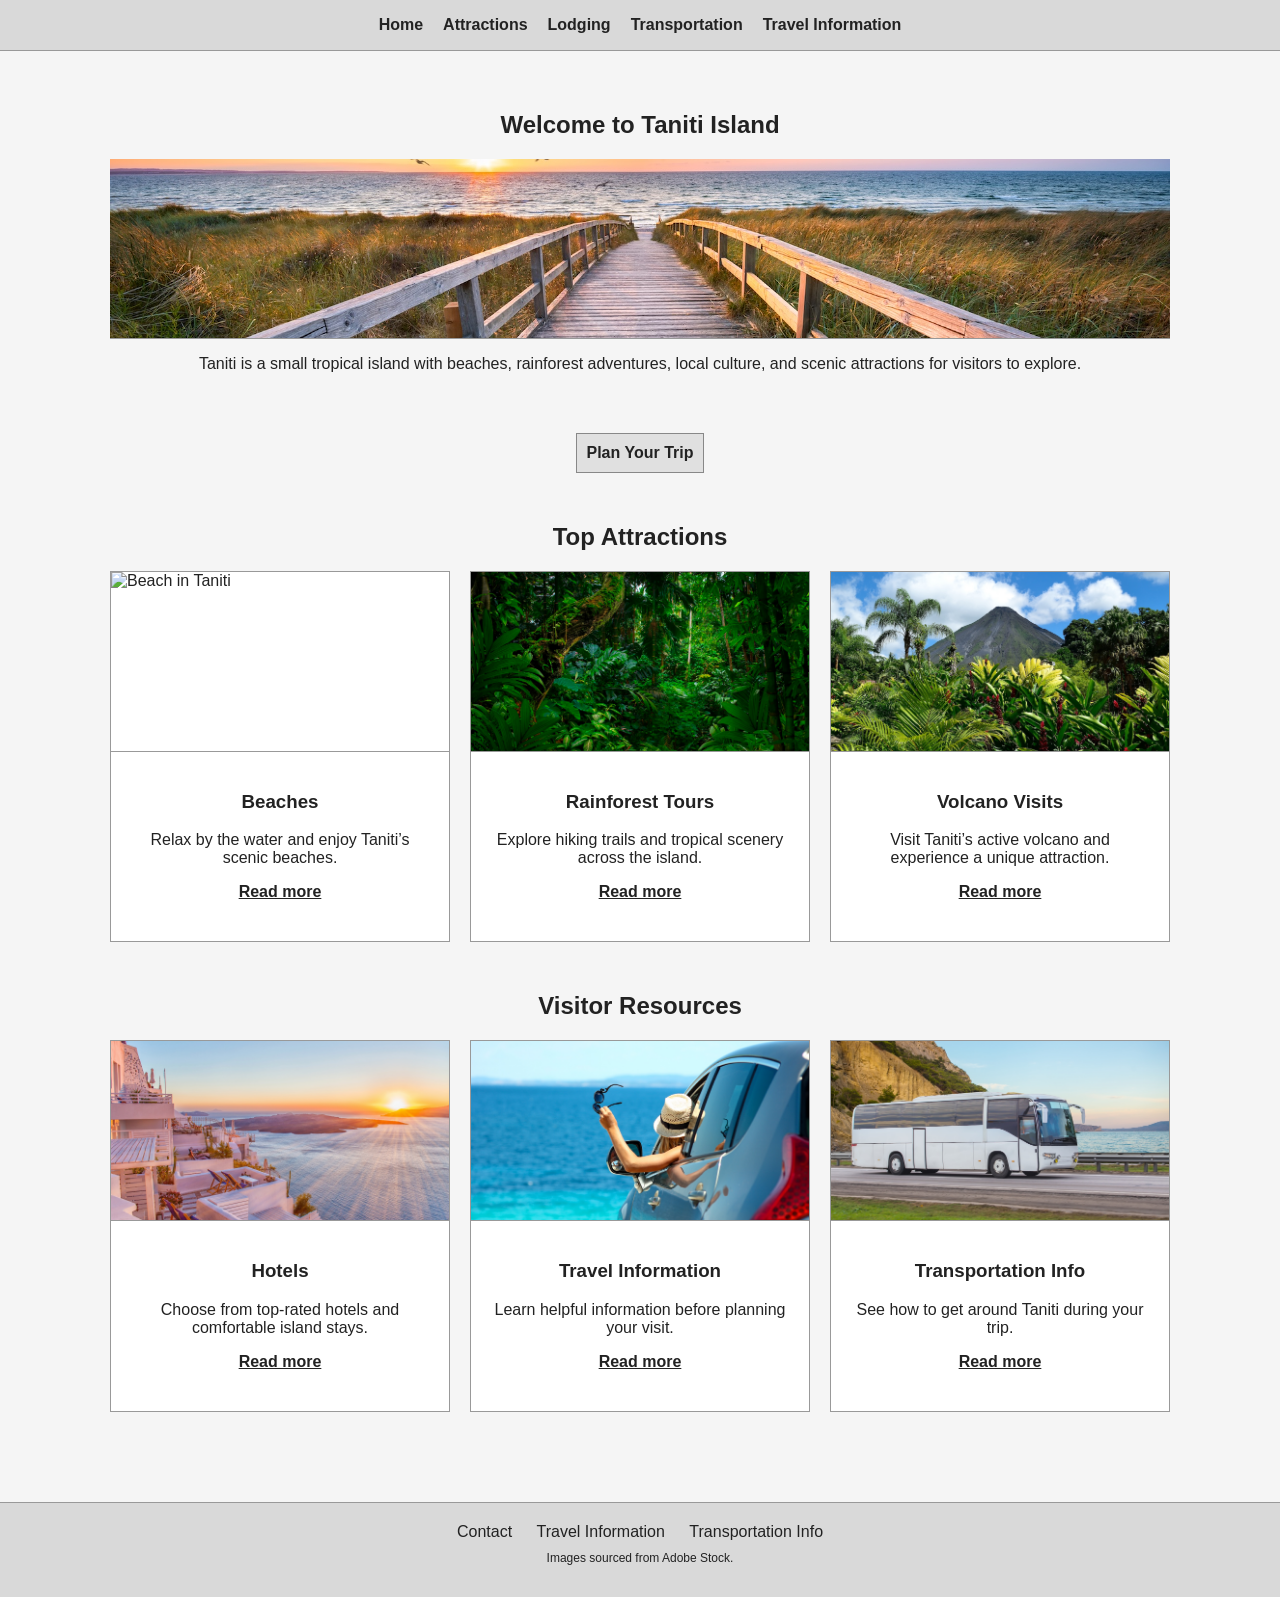
==== index.html @ 8e29806a "Add files via upload Initial Tahiti prototype commit" ====
<!DOCTYPE html>
<html lang="en">

<head>
    <meta charset="UTF-8" />
    <meta name="viewport" content="width=device-width, initial-scale=1.0" />
    <title>Taniti Tourism - Home</title>
    <link rel="stylesheet" href="styles.css" />
</head>

<body>
    <header>
        <nav>
            <a href="index.html">Home</a>
            <a href="attractions.html">Attractions</a>
            <a href="lodging.html">Lodging</a>
            <a href="transportation.html">Transportation</a>
            <a href="travel-information.html">Travel Information</a>
        </nav>
    </header>

    <main>
        <section class="hero">
            <div class="hero-text">
                <h1>Welcome to Taniti Island</h1>
                <img class="card-image" src="images/Hero.jpeg" alt="Beach in Taniti">
                <p>
                    Taniti is a small tropical island with beaches, rainforest adventures,
                    local culture, and scenic attractions for visitors to explore.
                </p>
                <a class="button" href="lodging.html">Plan Your Trip</a>
            </div>
        </section>

        <section>
            <h2>Top Attractions</h2>
            <div class="card-grid">
                <div class="card">
                    <img class="card-image" src="images/Beach.jpeg" alt="Beach in Taniti">
                    <div class="card-content">
                        <h3>Beaches</h3>
                        <p>Relax by the water and enjoy Taniti’s scenic beaches.</p>
                        <a href="attractions.html">Read more</a>
                    </div>
                </div>

                <div class="card">
                    <img class="card-image" src="images/RainForest.jpeg" alt="Beach in Taniti">
                    <div class="card-content">
                        <h3>Rainforest Tours</h3>
                        <p>Explore hiking trails and tropical scenery across the island.</p>
                        <a href="attractions.html">Read more</a>
                    </div>
                </div>

                <div class="card">
                    <img class="card-image" src="images/Volcano.jpeg" alt="Beach in Taniti">
                    <div class="card-content">
                        <h3>Volcano Visits</h3>
                        <p>Visit Taniti’s active volcano and experience a unique attraction.</p>
                        <a href="attractions.html">Read more</a>
                    </div>
                </div>
            </div>
        </section>

        <section>
            <h2>Visitor Resources</h2>
            <div class="card-grid">
                <div class="card">
                    <img class="card-image" src="images/Hoetl.jpeg" alt="Beach in Taniti">
                    <div class="card-content">
                        <h3>Hotels</h3>
                        <p>Choose from top-rated hotels and comfortable island stays.</p>
                        <a href="lodging.html">Read more</a>
                    </div>
                </div>

                <div class="card">
                    <img class="card-image" src="images/RentalCar.jpeg" alt="Beach in Taniti">
                    <div class="card-content">
                        <h3>Travel Information</h3>
                        <p>Learn helpful information before planning your visit.</p>
                        <a href="travel-information.html">Read more</a>
                    </div>
                </div>

                <div class="card">
                    <img class="card-image" src="images/Bus.jpeg" alt="Beach in Taniti">
                    <div class="card-content">
                        <h3>Transportation Info</h3>
                        <p>See how to get around Taniti during your trip.</p>
                        <a href="transportation.html">Read more</a>
                    </div>
                </div>
            </div>
        </section>
    </main>

    <footer>
        <a href="travel-information.html">Contact</a>
        <a href="travel-information.html">Travel Information</a>
        <a href="transportation.html">Transportation Info</a>
        <p style="font-size: 12px; margin-top: 10px;">Images sourced from Adobe Stock.</p>
    </footer>
</body>

</html>
---- styles.css ----
* {
    box-sizing: border-box;
}

body {
    margin: 0;
    font-family: Arial, sans-serif;
    background: #f5f5f5;
    color: #222;
    min-height: 100vh;
    display: flex;
    flex-direction: column;
}

header {
    background: #d9d9d9;
    border-bottom: 1px solid #999;
    padding: 16px 24px;
}

.attractions-list {
    max-width: 400px;
    margin: 20px auto 40px auto;
    text-align: left;
    padding-left: 20px;
}

p {
    text-align: center;
}

h3 {
    text-align: center;
}

nav {
    display: flex;
    gap: 20px;
    flex-wrap: wrap;
    align-items: center;
    justify-content: center;
}


nav a {
    text-decoration: none;
    color: #222;
    font-weight: bold;
}

nav a:hover {
    text-decoration: underline;
}

main {
    max-width: 1100px;
    margin: 0 auto;
    padding: 40px 20px;
    flex: 1;
    width: 100%;
}

.hero {
    display: flex;
    gap: 30px;
    align-items: center;
    justify-content: space-between;
    margin-bottom: 50px;
}

.hero-text {
    flex: 1;
}

.hero-image {
    flex: 1;
    min-height: 250px;
    height: 250px;
    width: 100%;
    object-fit: cover;
    border: 1px solid #999;
    display: block;
}

.button {
    display: block;
    width: fit-content;
    margin: 20px auto 0 auto;
    margin-top: 60px;
    padding: 10px 10px;
    background: #e0e0e0;
    border: 1px solid #888;
    color: #222;
    text-decoration: none;
    font-weight: bold;
}

section {
    margin-bottom: 50px;
}

h1,
h2 {
    text-align: center;
}

.card-grid {
    display: grid;
    grid-template-columns: repeat(auto-fit, minmax(240px, 1fr));
    gap: 20px;
    margin-top: 20px;
}

.card {
    background: white;
    border: 1px solid #999;
    padding: 0 0 20px 0;
}

.card-image {
    height: 180px;
    width: 100%;
    object-fit: cover;
    border-bottom: 1px solid #999;
    display: block;
}

.card-content {
    padding: 20px;
    text-align: center;
}

.card a {
    font-weight: bold;
    color: #222;
}

.info-grid {
    display: grid;
    grid-template-columns: 1fr 1fr;
    gap: 40px;
}

.info-box {
    background: white;
    border: 1px solid #999;
    padding: 20px;
}

footer {
    background: #d9d9d9;
    border-top: 1px solid #999;
    text-align: center;
    padding: 20px;
    margin-top: auto;
}

footer a {
    color: #222;
    text-decoration: none;
    margin: 0 10px;
}

footer a:hover {
    text-decoration: underline;
}

@media (max-width: 768px) {

    .hero,
    .info-grid {
        grid-template-columns: 1fr;
        display: block;
    }

    .hero-image {
        margin-top: 20px;
    }
}
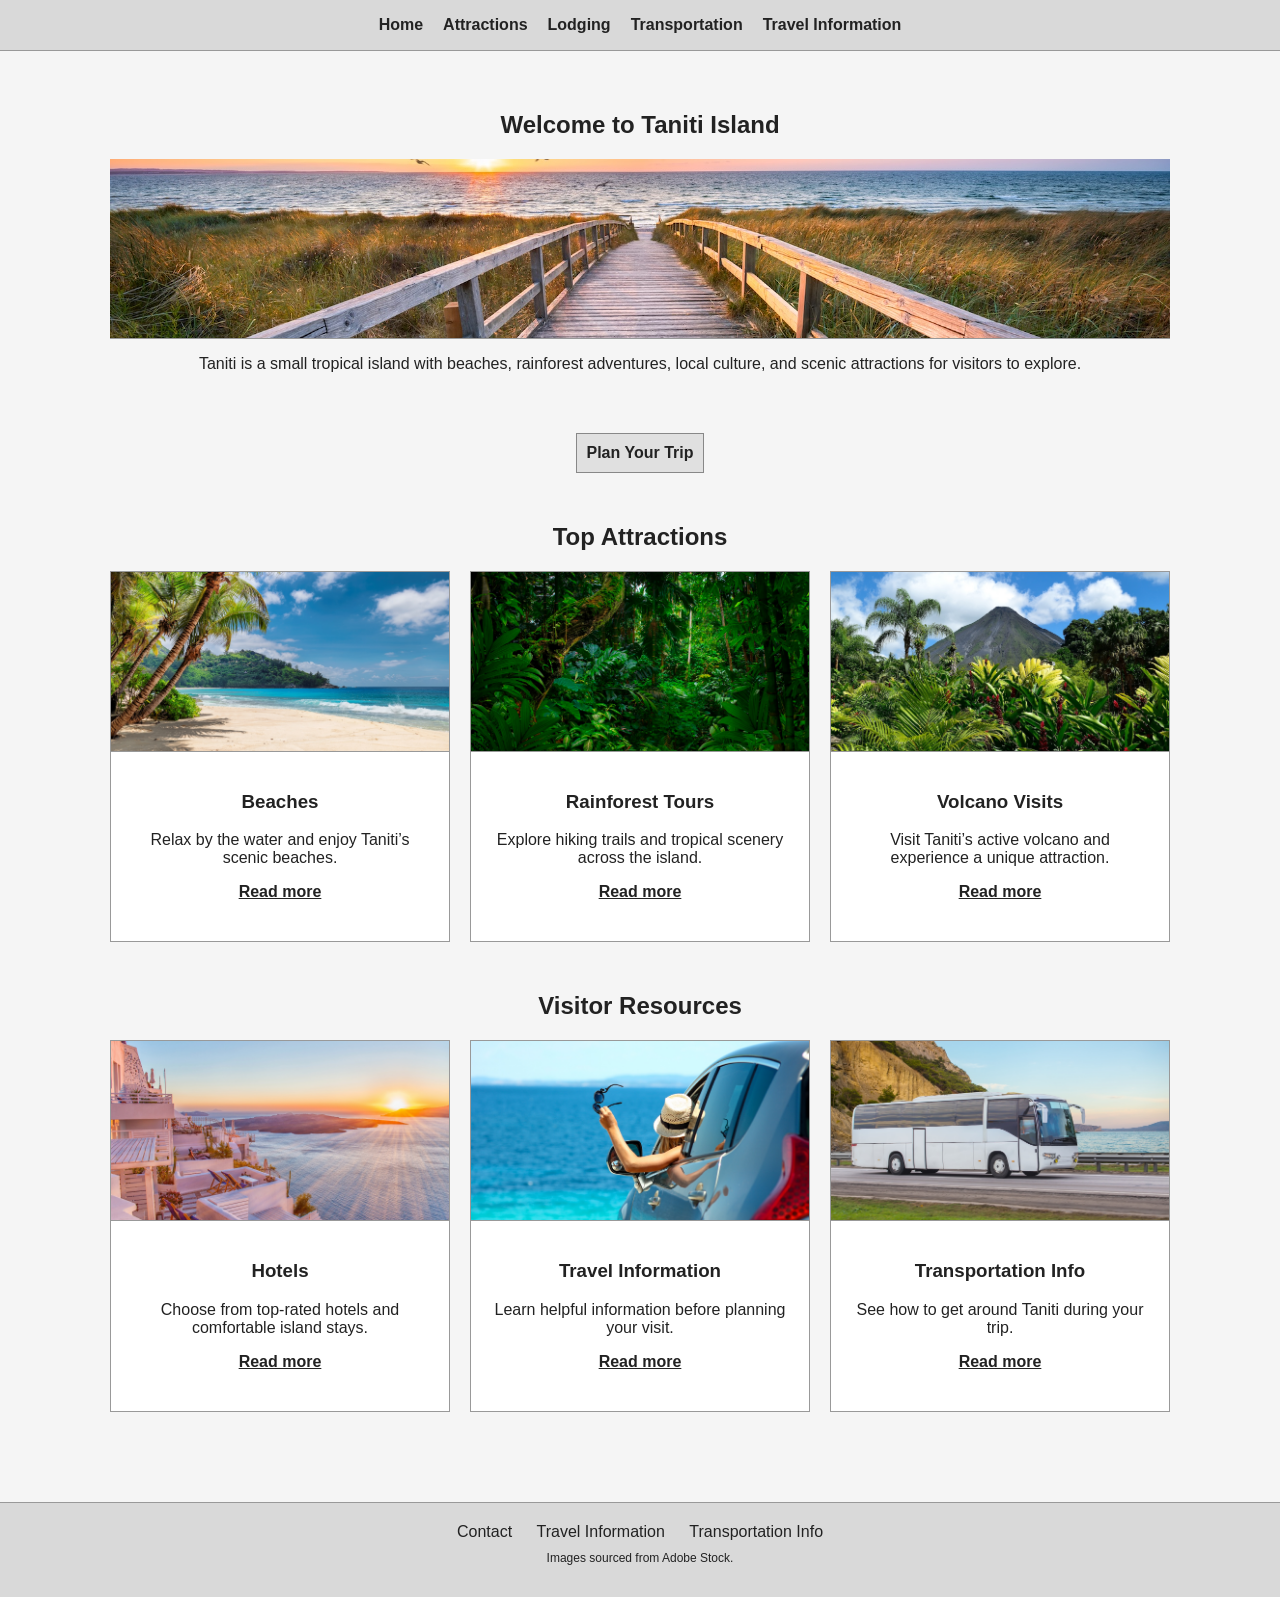
==== commit 89458a88: "Update index.html" ====
--- a/index.html
+++ b/index.html
@@ -36,7 +36,7 @@
             <h2>Top Attractions</h2>
             <div class="card-grid">
                 <div class="card">
-                    <img class="card-image" src="images/Beach.jpeg" alt="Beach in Taniti">
+                    <img class="card-image" src="images/beach.jpeg" alt="Beach in Taniti">
                     <div class="card-content">
                         <h3>Beaches</h3>
                         <p>Relax by the water and enjoy Taniti’s scenic beaches.</p>
@@ -105,4 +105,4 @@
     </footer>
 </body>
 
-</html>+</html>
